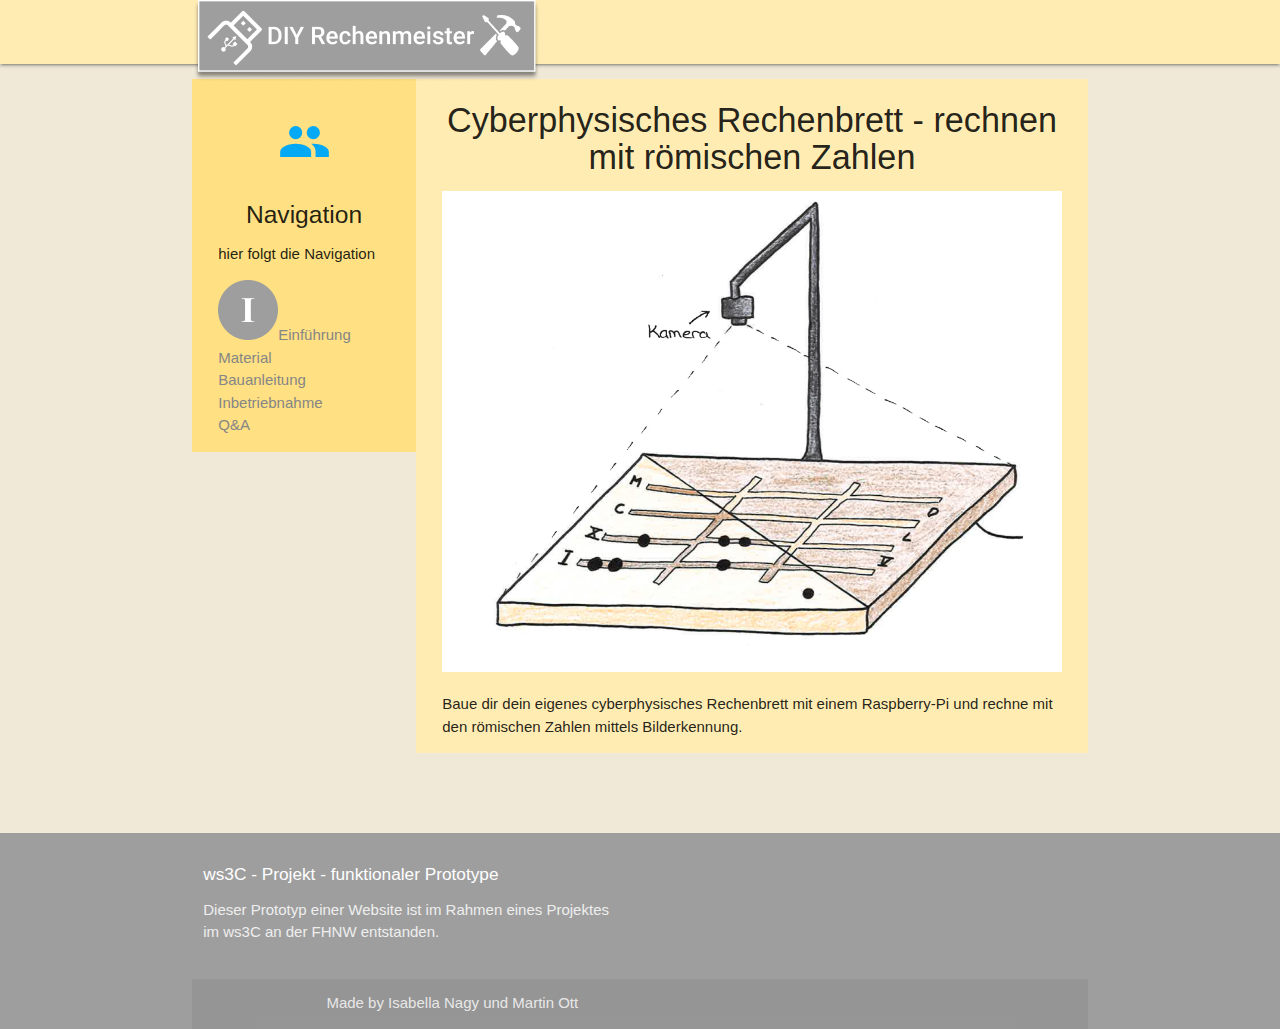
==== WebRechenmeister/index.html @ dc5db5c4 "Design Change" ====
<!DOCTYPE html>
<html lang="de">

<head>
    <meta http-equiv="Content-Type" content="text/html; charset=UTF-8" />
    <meta name="viewport" content="width=device-width, initial-scale=1, maximum-scale=1.0" />
    <title>Starter Template - Materialize</title>
    

    <!-- CSS  -->
    <link href="https://fonts.googleapis.com/icon?family=Material+Icons" rel="stylesheet">
    <link href="css/materialize.css" type="text/css" rel="stylesheet" media="screen,projection" />
    <link href="css/style.css" type="text/css" rel="stylesheet" media="screen,projection" />
</head>

<body>

    <nav class="amber lighten-4" role="navigation">
        
         
        <div class="nav-wrapper container"><a id="logo-container" href="#" class="brand-logo"><center> <img class="responsive-img" src="LogoRechenmeisterW.png"> </center></a>
            
        
            
            



            <a href="#" data-target="nav-mobile" class="sidenav-trigger"><i class="material-icons">menu</i></a>

            <ul class="sidenav" id="nav-mobile"> 
                <li><a href="einführung.html">Einführung</a></li> 
                <li><a href="material.html">Material</a></li>
                <li><a href="bauanleitung.html">Bauanleitung</a></li>
                <li><a href="inbetriebnahme.html">Inbetriebnahme</a></li>
                <li><a href="qanda.html">Q&amp;A</a></li>
            </ul>
        </div>
    </nav>



    <div class="container">
        <div class="section">

            <!-- Page Layout here -->
            <div class="row">

                <div class="col m4 l3 amber lighten-3">
                    <div class="hide-on-small-only">
                        <div class="icon-block">
                            <h2 class="center light-blue-text"><i class="material-icons">group</i></h2>
                            <h5 class="center">Navigation</h5>

                            <p class="light">hier folgt die Navigation</p>

                            <ul>
                                <li><a class="navigation-color" href="einführung.html"><img class="icon-size" src="Icon1W.png">Einführung</a></li>
                                <li><a class="navigation-color" href="material.html">Material</a></li>
                                <li><a class="navigation-color" href="bauanleitung.html">Bauanleitung</a></li>
                                <li><a class="navigation-color" href="inbetriebnahme.html">Inbetriebnahme</a></li>
                                <li><a class="navigation-color" href="qanda.html">Q&amp;A</a></li>
                            </ul>

                        </div>
                    </div>
                </div>

                <div class="col s12 m8 l9 amber lighten-4">

                    <div class="icon-block">

                        <h4 class="center">Cyberphysisches Rechenbrett - rechnen mit römischen Zahlen</h4>
                        <img class="responsive-img" src="rechenbrett.png">

                        <p class="light">Baue dir dein eigenes cyberphysisches Rechenbrett mit einem Raspberry-Pi und rechne mit den römischen Zahlen mittels Bilderkennung.</p>
                    </div>
                </div>

            </div>

        </div>
        <br><br>
    </div>
    
    

    <footer class="page-footer grey">
        <div class="container">
            <div class="row">
                <div class="col l6 s12">
                    <h6 class="white-text">ws3C - Projekt - funktionaler Prototype</h6>
                    <p class="grey-text text-lighten-3">Dieser Prototyp einer Website ist im Rahmen eines Projektes im ws3C an der FHNW entstanden.</p>
                </div>
                
        </div>
        <div class="footer-copyright">
            <div class="container">
                Made by Isabella Nagy und Martin Ott
            </div>
        </div>
    </footer>


    <!--  Scripts-->
    <script src="https://code.jquery.com/jquery-2.1.1.min.js"></script>
    <script src="js/materialize.js"></script>
    <script src="js/init.js"></script>
            
            

</body>

</html>
---- WebRechenmeister/css/style.css ----
/* Custom Stylesheet */
/**
 * Use this file to override Materialize files so you can update
 * the core Materialize files in the future
 *
 * Made By MaterializeCSS.com
 */

.icon-block {
    padding: 0 15px;
}

.icon-block .material-icons {
    font-size: inherit;
}

body {
    background-color: #F0E9D8;
}

.navigation-color {
    color: #868686
}

.icon-size {
    height: 60px;
    width: 60px;
}

/* Kommentar von Bella */
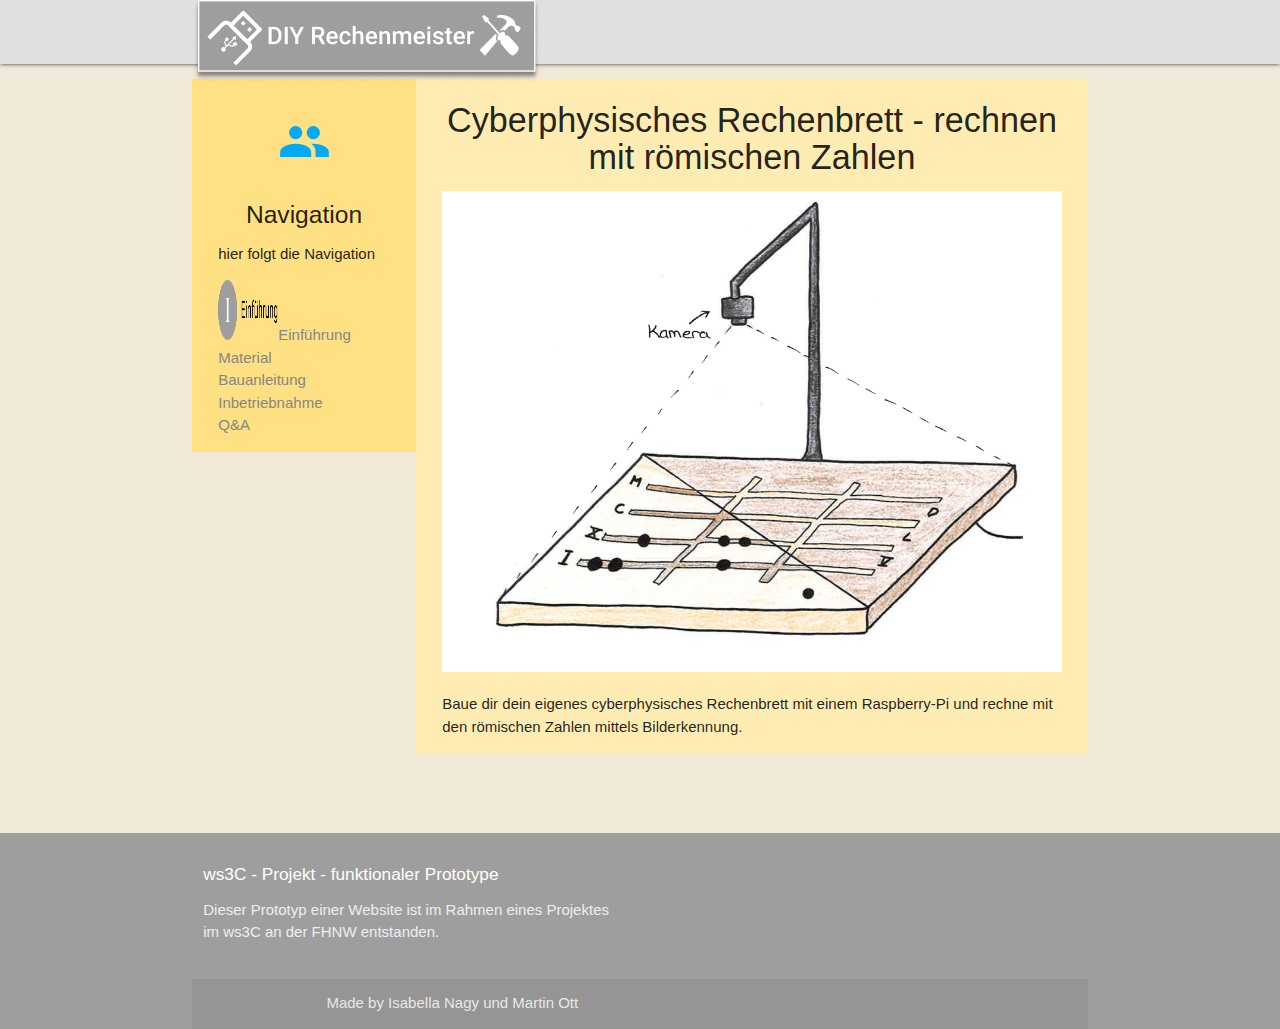
==== commit 086c4833: "New Icon Design" ====
--- a/WebRechenmeister/index.html
+++ b/WebRechenmeister/index.html
@@ -4,7 +4,7 @@
 <head>
     <meta http-equiv="Content-Type" content="text/html; charset=UTF-8" />
     <meta name="viewport" content="width=device-width, initial-scale=1, maximum-scale=1.0" />
-    <title>Starter Template - Materialize</title>
+    <title>DIY Rechenmeister</title>
     
 
     <!-- CSS  -->
@@ -15,7 +15,7 @@
 
 <body>
 
-    <nav class="amber lighten-4" role="navigation">
+    <nav class="grey lighten-2" role="navigation">
         
          
         <div class="nav-wrapper container"><a id="logo-container" href="#" class="brand-logo"><center> <img class="responsive-img" src="LogoRechenmeisterW.png"> </center></a>
@@ -55,7 +55,7 @@
                             <p class="light">hier folgt die Navigation</p>
 
                             <ul>
-                                <li><a class="navigation-color" href="einführung.html"><img class="icon-size" src="Icon1W.png">Einführung</a></li>
+                                <li><a class="navigation-color" href="einführung.html"><img class="icon-size" src="Menu1.png">Einführung</a></li>
                                 <li><a class="navigation-color" href="material.html">Material</a></li>
                                 <li><a class="navigation-color" href="bauanleitung.html">Bauanleitung</a></li>
                                 <li><a class="navigation-color" href="inbetriebnahme.html">Inbetriebnahme</a></li>
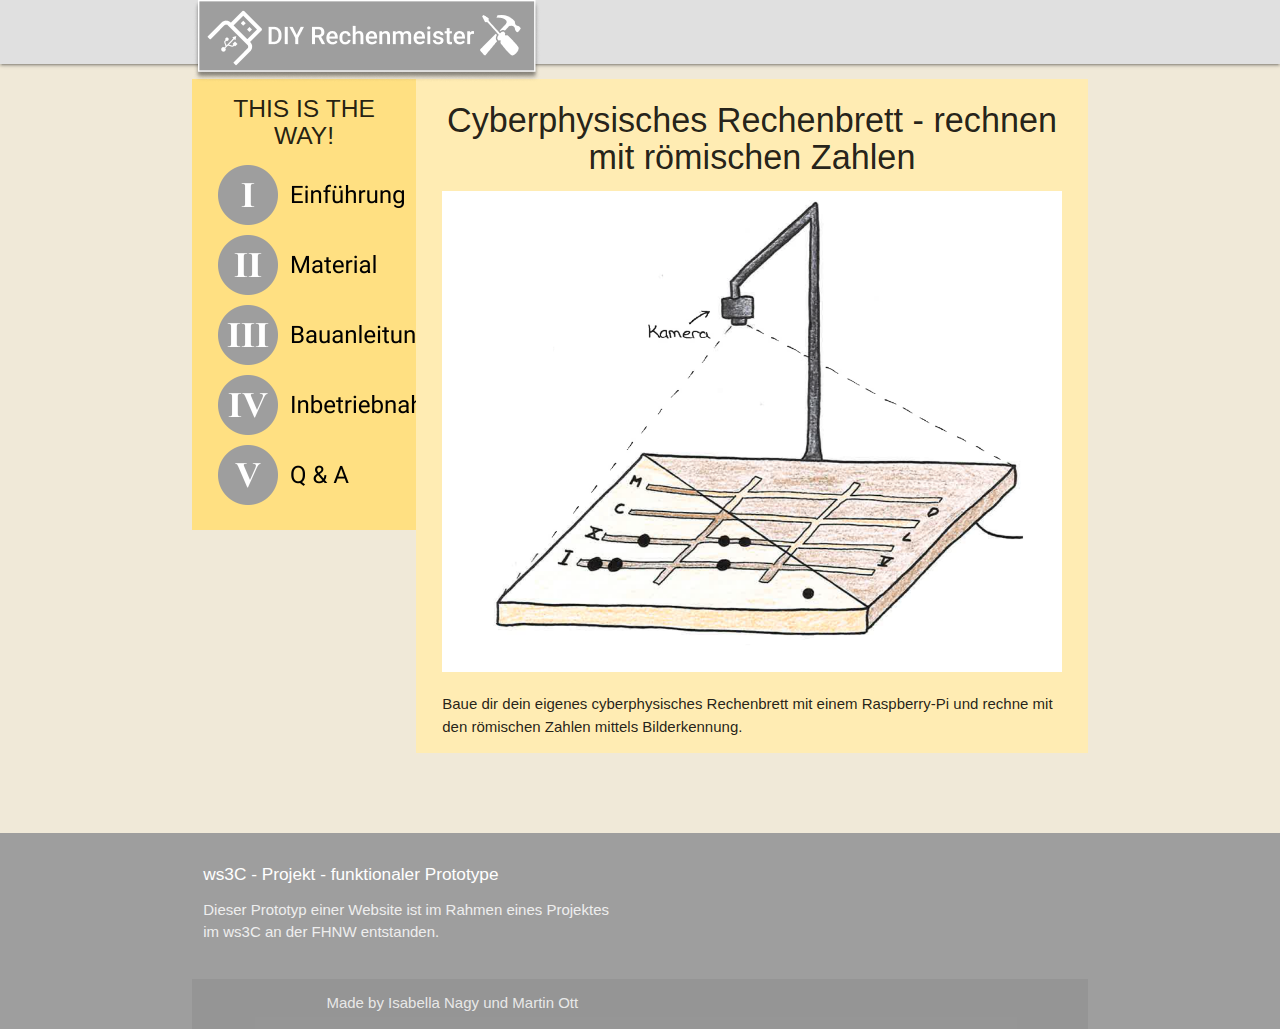
==== commit a02222fc: "Navi eingefügt" ====
--- a/WebRechenmeister/index.html
+++ b/WebRechenmeister/index.html
@@ -49,17 +49,13 @@
                 <div class="col m4 l3 amber lighten-3">
                     <div class="hide-on-small-only">
                         <div class="icon-block">
-                            <h2 class="center light-blue-text"><i class="material-icons">group</i></h2>
-                            <h5 class="center">Navigation</h5>
-
-                            <p class="light">hier folgt die Navigation</p>
-
+                            <h5 class="center">THIS IS THE WAY!</h5>
                             <ul>
-                                <li><a class="navigation-color" href="einführung.html"><img class="icon-size" src="Menu1.png">Einführung</a></li>
-                                <li><a class="navigation-color" href="material.html">Material</a></li>
-                                <li><a class="navigation-color" href="bauanleitung.html">Bauanleitung</a></li>
-                                <li><a class="navigation-color" href="inbetriebnahme.html">Inbetriebnahme</a></li>
-                                <li><a class="navigation-color" href="qanda.html">Q&amp;A</a></li>
+                                <li><a class="navigation-color" href="einführung.html"><img class="myNavigation" src="Menu1.png"></a></li>
+                                <li><a class="navigation-color" href="material.html"><img class="myNavigation" src="Menu2.png"></a></li>
+                                <li><a class="navigation-color" href="bauanleitung.html"><img class="myNavigation" src="Menu3.png"></a></li>
+                                <li><a class="navigation-color" href="inbetriebnahme.html"><img class="myNavigation" src="Menu4.png"></a></li>
+                                <li><a class="navigation-color" href="qanda.html"><img class="myNavigation" src="Menu5.png"></a></li>
                             </ul>
 
                         </div>
--- a/WebRechenmeister/css/style.css
+++ b/WebRechenmeister/css/style.css
@@ -19,12 +19,12 @@
 }
 
 .navigation-color {
-    color: #868686
+    font-size: 24px;
+    color: #000000
 }
 
-.icon-size {
+
+.myNavigation {
     height: 60px;
-    width: 60px;
-}
-
-/* Kommentar von Bella */
+    width: auto;
+}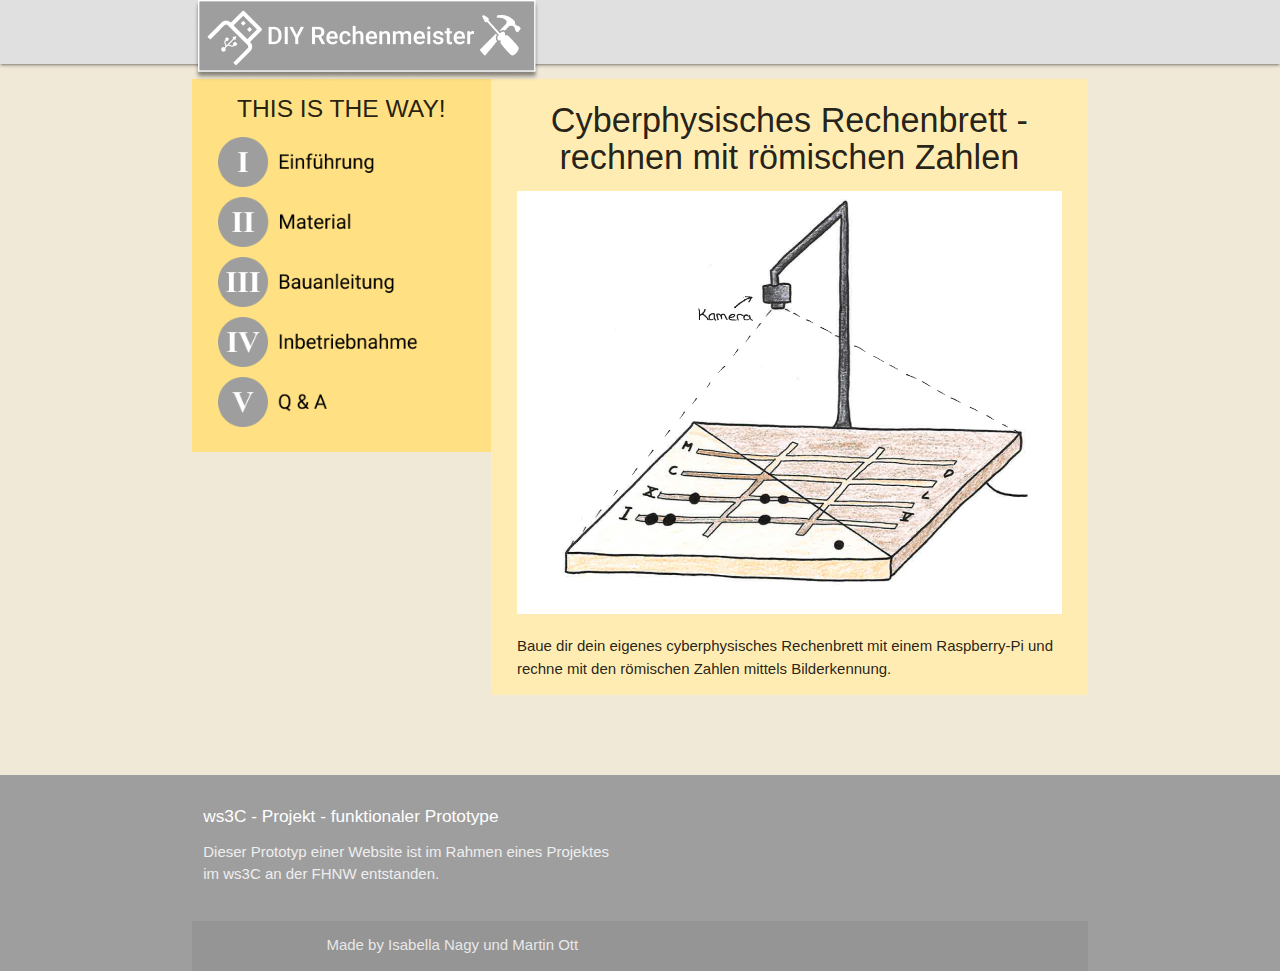
==== commit 4da8b818: "Navi angepasst" ====
--- a/WebRechenmeister/index.html
+++ b/WebRechenmeister/index.html
@@ -46,8 +46,8 @@
             <!-- Page Layout here -->
             <div class="row">
 
-                <div class="col m4 l3 amber lighten-3">
-                    <div class="hide-on-small-only">
+                <div class="col l4 amber lighten-3">
+                    <div class="hide-on-med-and-down">
                         <div class="icon-block">
                             <h5 class="center">THIS IS THE WAY!</h5>
                             <ul>
@@ -62,7 +62,7 @@
                     </div>
                 </div>
 
-                <div class="col s12 m8 l9 amber lighten-4">
+                <div class="col s12 m12 l8 amber lighten-4">
 
                     <div class="icon-block">
 
--- a/WebRechenmeister/css/style.css
+++ b/WebRechenmeister/css/style.css
@@ -25,6 +25,7 @@
 
 
 .myNavigation {
-    height: 60px;
+    height: 50px;
     width: auto;
-}+}
+
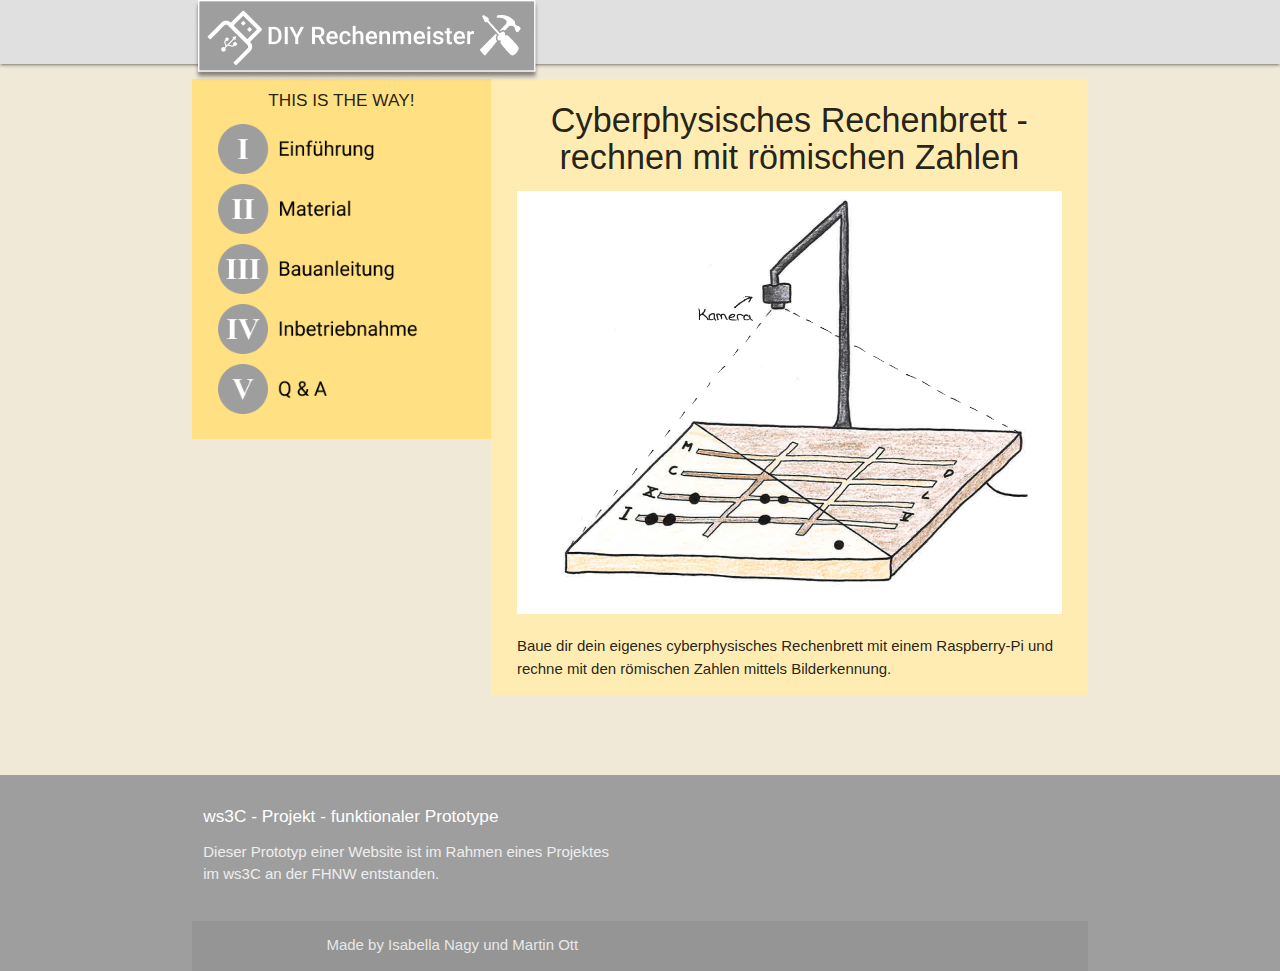
==== commit 0e1cf8e6: "Last Changes" ====
--- a/WebRechenmeister/index.html
+++ b/WebRechenmeister/index.html
@@ -5,7 +5,7 @@
     <meta http-equiv="Content-Type" content="text/html; charset=UTF-8" />
     <meta name="viewport" content="width=device-width, initial-scale=1, maximum-scale=1.0" />
     <title>DIY Rechenmeister</title>
-    
+
 
     <!-- CSS  -->
     <link href="https://fonts.googleapis.com/icon?family=Material+Icons" rel="stylesheet">
@@ -16,20 +16,22 @@
 <body>
 
     <nav class="grey lighten-2" role="navigation">
-        
-         
-        <div class="nav-wrapper container"><a id="logo-container" href="#" class="brand-logo"><center> <img class="responsive-img" src="LogoRechenmeisterW.png"> </center></a>
-            
-        
-            
-            
+
+
+        <div class="nav-wrapper container"><a id="logo-container" href="index.html" class="brand-logo">
+                <center> <img class="responsive-img" src="LogoRechenmeisterW.png"> </center>
+            </a>
+
+
+
+
 
 
 
             <a href="#" data-target="nav-mobile" class="sidenav-trigger"><i class="material-icons">menu</i></a>
 
-            <ul class="sidenav" id="nav-mobile"> 
-                <li><a href="einführung.html">Einführung</a></li> 
+            <ul class="sidenav" id="nav-mobile">
+                <li><a href="einführung.html">Einführung</a></li>
                 <li><a href="material.html">Material</a></li>
                 <li><a href="bauanleitung.html">Bauanleitung</a></li>
                 <li><a href="inbetriebnahme.html">Inbetriebnahme</a></li>
@@ -49,7 +51,7 @@
                 <div class="col l4 amber lighten-3">
                     <div class="hide-on-med-and-down">
                         <div class="icon-block">
-                            <h5 class="center">THIS IS THE WAY!</h5>
+                            <h6 class="center">THIS IS THE WAY!</h6>
                             <ul>
                                 <li><a class="navigation-color" href="einführung.html"><img class="myNavigation" src="Menu1.png"></a></li>
                                 <li><a class="navigation-color" href="material.html"><img class="myNavigation" src="Menu2.png"></a></li>
@@ -69,7 +71,7 @@
                         <h4 class="center">Cyberphysisches Rechenbrett - rechnen mit römischen Zahlen</h4>
                         <img class="responsive-img" src="rechenbrett.png">
 
-                        <p class="light">Baue dir dein eigenes cyberphysisches Rechenbrett mit einem Raspberry-Pi und rechne mit den römischen Zahlen mittels Bilderkennung.</p>
+                        <p>Baue dir dein eigenes cyberphysisches Rechenbrett mit einem Raspberry-Pi und rechne mit den römischen Zahlen mittels Bilderkennung.</p>
                     </div>
                 </div>
 
@@ -78,8 +80,8 @@
         </div>
         <br><br>
     </div>
-    
-    
+
+
 
     <footer class="page-footer grey">
         <div class="container">
@@ -88,11 +90,12 @@
                     <h6 class="white-text">ws3C - Projekt - funktionaler Prototype</h6>
                     <p class="grey-text text-lighten-3">Dieser Prototyp einer Website ist im Rahmen eines Projektes im ws3C an der FHNW entstanden.</p>
                 </div>
-                
-        </div>
-        <div class="footer-copyright">
-            <div class="container">
-                Made by Isabella Nagy und Martin Ott
+
+            </div>
+            <div class="footer-copyright">
+                <div class="container">
+                    Made by Isabella Nagy und Martin Ott
+                </div>
             </div>
         </div>
     </footer>
@@ -102,8 +105,8 @@
     <script src="https://code.jquery.com/jquery-2.1.1.min.js"></script>
     <script src="js/materialize.js"></script>
     <script src="js/init.js"></script>
-            
-            
+
+
 
 </body>
 
